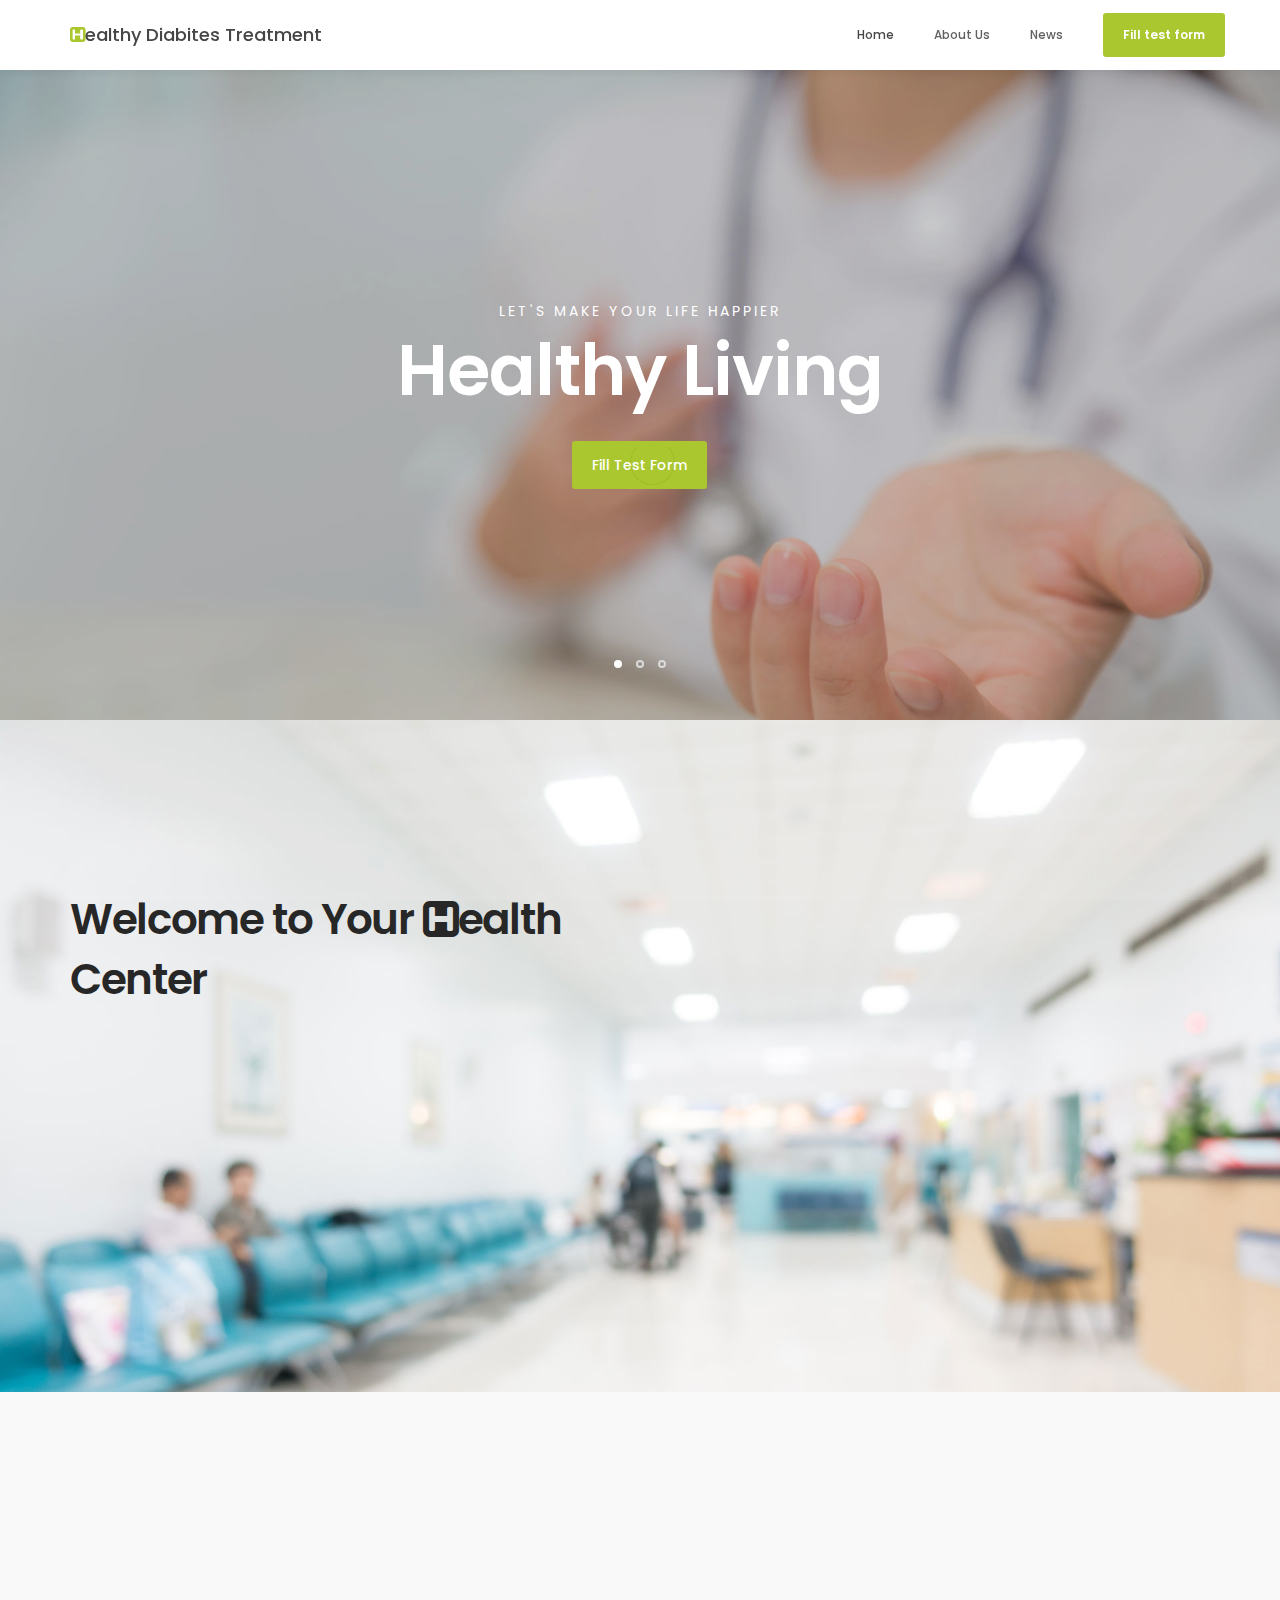
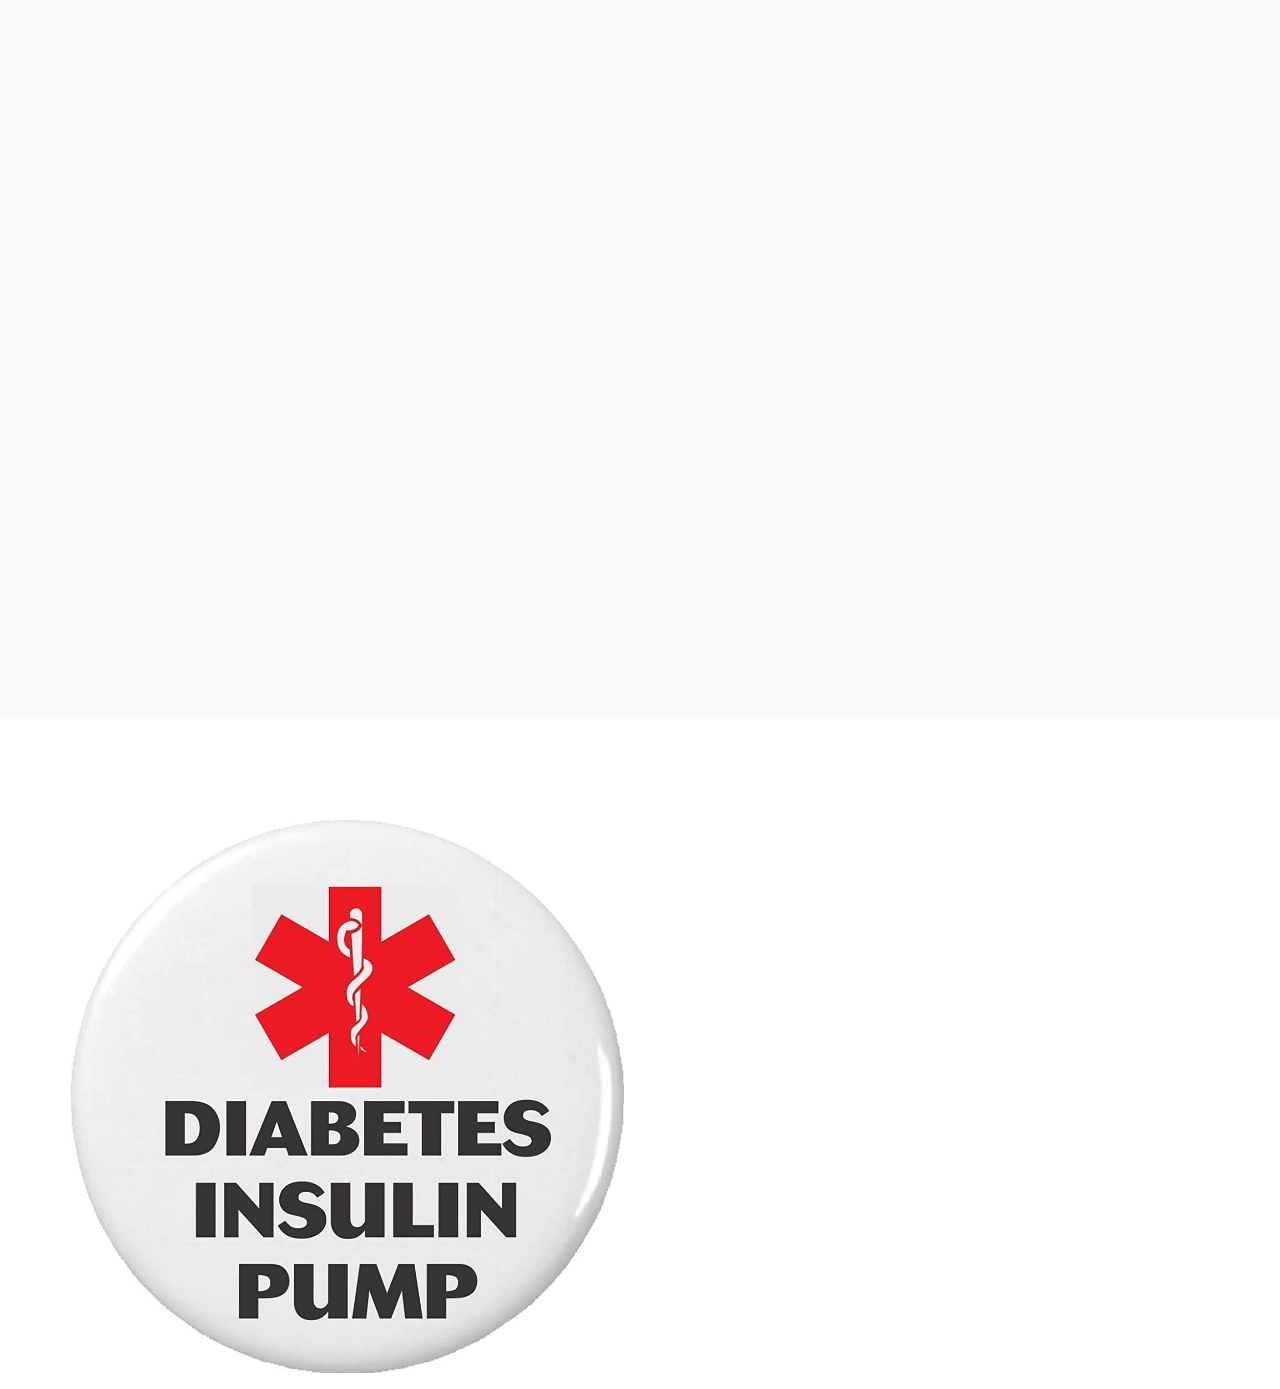
==== Templates/index.html @ 0654ff3a "System almost fully built. Model build complete, front end complete, model saved, backend almost com" ====
<!DOCTYPE html>
<html lang="en">
<head>

     <title>Health - Medical Diabetes Test</title>
<!--

Template 2098 Health

http://www.tooplate.com/view/2098-health

-->
     <meta charset="UTF-8">
     <meta http-equiv="X-UA-Compatible" content="IE=Edge">
     <meta name="description" content="">
     <meta name="keywords" content="">
     <meta name="author" content="Tooplate">
     <meta name="viewport" content="width=device-width, initial-scale=1, maximum-scale=1">

     <link rel="stylesheet" href="../static/css/bootstrap.min.css">
     <link rel="stylesheet" href="../static/css/font-awesome.min.css">
     <link rel="stylesheet" href="../static/css/animate.css">
     <link rel="stylesheet" href="../static/css/owl.carousel.css">
     <link rel="stylesheet" href="../static/css/owl.theme.default.min.css">

     <!-- MAIN CSS -->
     <link rel="stylesheet" href="../static/css/tooplate-style.css">

</head>
<body id="top" data-spy="scroll" data-target=".navbar-collapse" data-offset="50">

     <!-- PRE LOADER -->
     <section class="preloader">
          <div class="spinner">

               <span class="spinner-rotate"></span>
               
          </div>
     </section>


     

     <!-- MENU -->
     <section class="navbar navbar-default navbar-static-top" role="navigation">
          <div class="container">

               <div class="navbar-header">
                    <button class="navbar-toggle" data-toggle="collapse" data-target=".navbar-collapse">
                         <span class="icon icon-bar"></span>
                         <span class="icon icon-bar"></span>
                         <span class="icon icon-bar"></span>
                    </button>

                    <!-- lOGO TEXT HERE -->
                    <a href="../Templates/index.html" class="navbar-brand"><i class="fa fa-h-square"></i>ealthy Diabites Treatment</a>
               </div>

               <!-- MENU LINKS -->
               <div class="collapse navbar-collapse">
                    <ul class="nav navbar-nav navbar-right">
                         <li><a href="#top" class="smoothScroll">Home</a></li>
                         <li><a href="#about" class="smoothScroll">About Us</a></li>
                         <!-- <li><a href="#team" class="smoothScroll">Doctors</a></li> -->
                         <li><a href="#news" class="smoothScroll">News</a></li>
                         <!-- <li><a href="#google-map" class="smoothScroll">Contact</a></li> -->
                         <li class="appointment-btn"><a href="#appointment">Fill test form</a></li>
                    </ul>
               </div>

          </div>
     </section>


     <!-- HOME -->
     <section id="home" class="slider" data-stellar-background-ratio="0.5">
          <div class="container">
               <div class="row">

                         <div class="owl-carousel owl-theme">
                              <div class="item item-first">
                                   <div class="caption">
                                        <div class="col-md-offset-1 col-md-10">
                                             <h3>Let's make your life happier</h3>
                                             <h1>Healthy Living</h1>
                                             <a href="#appointment" class="section-btn btn btn-default smoothScroll">Fill Test Form</Form></a>
                                        </div>
                                   </div>
                              </div>

                              <div class="item item-second">
                                   <div class="caption">
                                        <div class="col-md-offset-1 col-md-10">
                                             <h3>All About Health Security</h3>
                                             <h1>Diabeties</h1>
                                             <a href="#about" class="section-btn btn btn-default btn-gray smoothScroll">More About Us</a>
                                        </div>
                                   </div>
                              </div>

                              <div class="item item-third">
                                   <div class="caption">
                                        <div class="col-md-offset-1 col-md-10">
                                             <h3>Diabeties Checkups And BMI</h3>
                                             <h1>Your Health Benefits</h1>
                                             <a href="#news" class="section-btn btn btn-default btn-blue smoothScroll">Read Stories</a>
                                        </div>
                                   </div>
                              </div>
                         </div>

               </div>
          </div>
     </section>


     <!-- ABOUT -->
     <section id="about">
          <div class="container">
               <div class="row">

                    <div class="col-md-6 col-sm-6">
                         <div class="about-info">
                              <h2 class="wow fadeInUp" data-wow-delay="0.6s">Welcome to Your <i class="fa fa-h-square"></i>ealth Center</h2>
                              <div class="wow fadeInUp" data-wow-delay="0.8s">
                                   <p>Prediabetes means that your blood glucose (blood sugar) levels are higher than average, putting you at an increased risk of developing type 2 diabetes. According to the CDC, more than one-third of Americans have prediabetes, but a staggering 90% don’t know it.</p>
                                   <p> It’s understandable, considering prediabetes doesn’t usually cause any noticeable symptoms
                                        The good news is that if you’ve been diagnosed with prediabetes, you can slow or even prevent the onset of type 2 diabetes by making certain lifestyle changes.</p>
                              </div>
                              
                
                    
               </div>
          </div>
     </section>


     <!-- NEWS -->
     <section id="news" data-stellar-background-ratio="2.5">
          <div class="container">
               <div class="row">

                    <div class="col-md-12 col-sm-12">
                         <!-- SECTION TITLE -->
                         <div class="section-title wow fadeInUp" data-wow-delay="0.1s">
                              <h2>Latest News</h2>
                         </div>
                    </div>

                    <div class="col-md-4 col-sm-6">
                         <!-- NEWS THUMB -->
                         <div class="news-thumb wow fadeInUp" data-wow-delay="0.4s">
                              <!-- <a href="news-detail.html"> -->
                                   <img src="../static/images/news-image1.jpg" class="img-responsive" alt="">
                              </a>
                              <div class="news-info">
                                   <span>March 08, 2018</span>
                                   <h3><a href="#">About Diabetic Studies</a></h3>
                                   <p>The American Diabetes Association suggests testing for diabetes every 3 years beginning at age 45. However, your doctor may recommend getting tested earlier or more often if you are at a higher risk of developing diabetes.
                                        Factors that increase your chances of having high blood sugar include:
                                        Being overweight or obese
                                        Having a family history of diabetes</p>
                                   <!-- <div class="author">
                                        <img src="images/author-image.jpg" class="img-responsive" alt="">
                                        <div class="author-info">
                                             <h5>Jeremie Carlson</h5>
                                             <p>CEO / Founder</p>
                                        </div>
                                   </div> -->
                              </div>
                         </div>
                    </div>

                    <div class="col-md-4 col-sm-6">
                         <!-- NEWS THUMB -->
                         <div class="news-thumb wow fadeInUp" data-wow-delay="0.6s">
                              <!-- <a href="news-detail.html"> -->
                                   <img src="../static/images/news-image2.jpg" class="img-responsive" alt="">
                              </a>
                              <div class="news-info">
                                   <span>February 20, 2018</span>
                                   <h3><a href="#">Introducing New Healthy Habits</a></h3>
                                   <p>Because people with prediabetes do not typically experience symptoms, it’s especially important to be aware of these risk factors and bring up any concerns you have with your doctor.
                                        Type 2 diabetes, on the other hand, does present a variety of symptoms in the early stages of the disease. These include:
                                        Urinating frequently
                                        Feeling very thirsty </p>
                                  
                                   </div>
                              </div>
                         </div>
                    </div>

                    <div class="col-md-4 col-sm-6">
                         
                              </div>
                         </div>
                    </div>

               </div>
          </div>
     </section>


     <!-- MAKE AN APPOINTMENT -->
     <section id="appointment" data-stellar-background-ratio="3">
          <div class="container">
               <div class="row">

                    <div class="col-md-6 col-sm-6">
                         <img src="../static/images/appointment-image.jpg" class="img-responsive" alt="">
                    </div>

                    <div class="col-md-6 col-sm-6">
                         <!-- CONTACT FORM HERE -->
                         <form id="appointment-form" role="form" method="POST" action="#">

                              <!-- SECTION TITLE -->
                              <div class="section-title wow fadeInUp" data-wow-delay="0.4s">
                                   <h2>Want to get tested? Fill Test Form</h2>
                              </div>
                              <div class="wow fadeInUp" data-wow-delay="0.8s">
                                   <div class="col-md-6 col-sm-6">
                                        <label for="NoPreg">Number Of Times Pregnant: </label>
                                        <input type="number" class="form-control" id="NoPreg" name="NoPreg" placeholder="Number Of Times Pregnant">
                                   </div>

                                   <div class="col-md-6 col-sm-6">
                                        <label for="GluCon">Glucose Concentration:</label>
                                        <input type="number" class="form-control" id="GluCon" name="GluCon" placeholder="Glucose Concentration">
                                   </div>
                                   <div class="col-md-6 col-sm-6">
                                        <label for="BP">Blood Pressure:</label>
                                        <input type="number" class="form-control" id="BP" name="BP" placeholder="Blood Pressure">
                                   </div>
                                   <div class="col-md-6 col-sm-6">
                                        <label for="SFT">Skin fold thickness:</label>
                                        <input type="number" class="form-control" id="SFT" name="SFT" placeholder="Skin fold thickness">
                                   </div>
                                   <div class="col-md-6 col-sm-6">
                                        <label for="SIL">Serum Insulin Level: </label>
                                        <input type="number" class="form-control" id="SIL" name="SIL" placeholder="Serum Insulin Level">
                                   </div> 
                                   <div class="col-md-6 col-sm-6">
                                        <label for="BMI"> BMI: </label>
                                        <input type="number" class="form-control" id="BMI" name="BMI" placeholder="BMI">
                                   </div>
                                   <div class="col-md-6 col-sm-6">
                                        <label for="DP">Daibetes pedigree: </label>
                                        <input type="number" class="form-control" id="DP" name="DP" placeholder="Daibetes pedigree">
                                   </div>
                                   <div class="col-md-6 col-sm-6">
                                        <label for="Age">Age: </label>
                                        <input type="number" class="form-control" id="Age" name="Age" placeholder="Age">
                                   </div>

                         
                                   <div class="col-md-12 col-sm-12">
                                        
                                        <button type="submit" class="form-control" id="cf-submit" name="submit">Submit Button</button>
                                   </div>
                              </div>
                        </form>
                    </div>

               </div>
          </div>
     </section>


    

     <!-- SCRIPTS -->
     <script src="../static/scripts/jquery.js"></script>
     <script src="../static/scripts/bootstrap.min.js"></script>
     <script src="../static/scripts/jquery.sticky.js"></script>
     <script src="../static/scripts/jquery.stellar.min.js"></script>
     <script src="../static/scripts/wow.min.js"></script>
     <script src="../static/scripts/smoothscroll.js"></script>
     <script src="../static/scripts/owl.carousel.min.js"></script>
     <script src="../static/scripts/custom.js"></script>

</body>
</html>
---- static/css/tooplate-style.css ----
/*

Template 2098 Health

http://www.tooplate.com/view/2098-health

*/

  @import url('https://fonts.googleapis.com/css?family=Poppins:400,500,600');

  body {
    background: #ffffff;
    font-family: 'Poppins', sans-serif;
    overflow-x: hidden;
  }


  /*---------------------------------------
     TYPOGRAPHY              
  -----------------------------------------*/

  h1,h2,h3,h4,h5,h6 {
    font-weight: 600;
    line-height: inherit;
  }

  h1,h2,h3,h4 {
    letter-spacing: -1px;
  }

  h5 {
    font-weight: 500;
  }

  h1 {
    color: #252525;
    font-size: 5em;
  }

  h2 {
    color: #272727;
    font-size: 3em;
    padding-bottom: 10px;
  }

  h3 {
    font-size: 1.8em;
    line-height: 1.2em;
    margin-bottom: 0;
  }

  h4 {
    color: #454545;
    font-size: 1.8em;
    padding-bottom: 2px;
  }

  h6 {
    letter-spacing: 0;
    font-weight: normal;
  }

  p {
    color: #757575;
    font-size: 14px;
    font-weight: normal;
    line-height: 24px;
  }


  /*---------------------------------------
     GENERAL               
  -----------------------------------------*/

  html{
    -webkit-font-smoothing: antialiased;
  }

  a {
    color: #252525;
    -webkit-transition: 0.5s;
    transition: 0.5s;
    text-decoration: none !important;
  }

  a:hover, a:active, a:focus {
    color: #a5c422;
    outline: none;
  }

  ::-webkit-scrollbar{
    width: 8px;
    height: 8px;
  }

  ::-webkit-scrollbar-thumb {
    cursor: pointer;
    background: #000000;
  }

  .section-title {
    padding-bottom: 20px;
  }

  .section-title h2 {
    margin-top: 0;
  }

  .section-btn {
    background: #a5c422;
    border: 0;
    border-radius: 3px;
    color: #ffffff;
    font-size: inherit;
    font-weight: 500;
    padding: 14px 20px;
    transition: transform 0.1s ease-in;
    transform: translateX(0);
  }

  .section-btn:hover {
    transform: translateY(-5px);
  }

  .text-align-right {
    text-align: right;
  }

  .text-align-center {
    text-align: center;
  }

  .border-top {
    border-top: 1px solid #f2f2f2;
    margin-top: 4em;
    padding-top: 2.5em;
  }

  .btn-gray {
    background: #393939;
  }

  .btn-blue {
    background: #4267b2;
  }

  .news-thumb {
    background: #ffffff;
    border-radius: 10px;
  }
  .news-thumb img {
    border-radius: 10px 10px 0 0;
  }

  .news-info {
    padding: 30px;
    text-align: left;
  }
  .news-info span {
    display: block;
    letter-spacing: 0.5px;
  }
  .news-info h3 {
    margin-top: 10px;
    margin-bottom: 10px;
  }

  .author {
    border-top: 1px solid #f0f0f0;
    padding-top: 1.5em;
    margin-top: 2em;
  }
  .author img,
  .author .author-info {
    display: inline-block;
    vertical-align: top;
  }
  .author-info h5 {
    margin-bottom: 0;
  }
  .author img {
    border-radius: 100%;
    width: 50px;
    height: 50px;
    margin-right: 10px;
  }


  #about, #team, #news,
  #news-detail {
    position: relative;
    padding-top: 100px;
    padding-bottom: 100px;
  }

  #news, #service {
    text-align: center;
  }

  #google-map {
    line-height: 0;
    margin: 0;
    padding: 0;
  }


  /*---------------------------------------
       PRE LOADER              
  -----------------------------------------*/

  .preloader {
    position: fixed;
    top: 0;
    left: 0;
    width: 100%;
    height: 100%;
    z-index: 99999;
    display: flex;
    flex-flow: row nowrap;
    justify-content: center;
    align-items: center;
    background: none repeat scroll 0 0 #ffffff;
  }

  .spinner {
    border: 1px solid transparent;
    border-radius: 3px;
    position: relative;
  }

  .spinner:before {
    content: '';
    box-sizing: border-box;
    position: absolute;
    top: 50%;
    left: 50%;
    width: 45px;
    height: 45px;
    margin-top: -10px;
    margin-left: -10px;
    border-radius: 50%;
    border: 1px solid #575757;
    border-top-color: #ffffff;
    animation: spinner .9s linear infinite;
  }

  @-webkit-@keyframes spinner {
    to {transform: rotate(360deg);}
  }

  @keyframes spinner {
    to {transform: rotate(360deg);}
  }



  /*---------------------------------------
      MENU              
  -----------------------------------------*/

  header {
    background: #ffffff;
    border-bottom: 1px solid #f2f2f2;
    display: flex;
    height: 45px;
  }

  header .col-md-8 {
    padding-right: 0;
  }

  header p,
  header span {
    font-size: 12px;
    line-height: 24px;
    padding-top: 12px;
  }

  header a,
  header span {
    color: #747474;
  }

  header span {
    font-weight: 500;
    display: inline-block;
    padding: 11px 15px;
  }

  header span.date-icon {
    border-left: 1px solid #f2f2f2;
    border-right: 1px solid #f2f2f2;
    padding-right: 19px;
    padding-left: 19px;
  }

  header span i {
    color: #a5c422;
    margin-right: 5px;
  }



  /*---------------------------------------
      MENU              
  -----------------------------------------*/

  .navbar-default {
    background: #ffffff;
    box-shadow: 0 2px 8px rgba(0,0,0,.075);
    border: none;
    margin-bottom: 0;
    padding: 10px;
  }

  .navbar-default .navbar-brand {
    color: #393939;
    font-weight: 500;
  }

  .navbar-default .navbar-brand .fa {
    color: #a5c422;
  }

  .navbar-default .navbar-nav li.appointment-btn {
    margin: 3px 0 0 20px;
  }

  .navbar-default .navbar-nav li.appointment-btn a {
    background: #a5c422;
    border-radius: 3px;
    color: #ffffff;
    font-weight: 600;
    padding-top: 12px;
    padding-bottom: 12px;
  }

  .navbar-default .navbar-nav li.appointment-btn a:hover {
    background: #4267b2;
    color: #ffffff !important;
  }

  .navbar-default .navbar-nav li a {
    color: #555555;
    font-size: 12px;
    font-weight: 500;
    padding-right: 20px;
    padding-left: 20px;
    -webkit-transition: all ease-in-out 0.4s;
    transition: all ease-in-out 0.4s;
  }

  .navbar-default .navbar-nav > li a:hover {
    color: #393939 !important;
  }

  .navbar-default .navbar-nav > li > a:hover,
  .navbar-default .navbar-nav > li > a:focus {
    color: #555555;
    background-color: transparent;
  }

  .navbar-default .navbar-nav > .active > a,
  .navbar-default .navbar-nav > .active > a:hover,
  .navbar-default .navbar-nav > .active > a:focus {
    color: #393939;
    background-color: transparent;
  }

  .navbar-default .navbar-toggle {
    border: none;
    padding-top: 10px;
  }

  .navbar-default .navbar-toggle .icon-bar {
    background: #393939;
    border-color: transparent;
  }

  .navbar-default .navbar-toggle:hover,
  .navbar-default .navbar-toggle:focus { 
    background-color: transparent;
  }



  /*---------------------------------------
      HOME              
  -----------------------------------------*/

  #home h1 {
    color: #ffffff;
    padding-bottom: 10px;
    margin-top: 0;
  }

  #home h3 {
    color: #ffffff;
    font-size: 14px;
    font-weight: normal;
    line-height: inherit;
    letter-spacing: 3px;
    text-transform: uppercase;
    margin: 0;
  }

  .slider .container {
    width: 100%;
  }

  .slider .owl-dots {
      position: absolute;
      top: 575px;
      width: 100%;
      justify-content: center;
  }

  .owl-theme .owl-dots .owl-dot span {
    width: 8px;
    height: 8px;
    margin: 5px 7px;
    border: 2px solid #d9d9d9;
    background: transparent;
    display: block;
    -webkit-backface-visibility: visible;
    transition: opacity 200ms ease;
    border-radius: 30px;
  }

  .owl-theme .owl-dots .owl-dot.active span, .owl-theme .owl-dots .owl-dot:hover span {
    background-color: #ffffff;
    border-color: transparent;
  }

  .slider .caption {
    display: flex;
    justify-content: center;
    flex-direction: column;
    text-align: center;
    background-color: rgba(20,20,20,0.2);
    height: 100%;
    color: #fff;
    cursor: e-resize;
  }

  .slider .item {
    background-position: inherit;
    background-repeat: no-repeat;
    background-attachment: local;
    background-size: cover;
    height: 650px;
  }

  .slider .item-first {
    background-image: url(../images/slider1.jpg);
  }

  .slider .item-second {
    background-image: url(../images/slider2.jpg);
  }

  .slider .item-third {
    background-image: url(../images/slider3.jpg);
  }


  /*---------------------------------------
      ABOUT              
  -----------------------------------------*/

  #about {
    background: url('../images/about-bg.jpg') no-repeat top center;
    background-size: cover;
    padding-top: 150px;
    padding-bottom: 150px;
  }

  .profile img,
  .profile figcaption {
    display: inline-block;
    vertical-align: top;
    margin-top: 1em;
  }
  .profile img {
    border-radius: 100%;
    width: 65px;
    height: 65px;
    margin-right: 1em;
  }
  .profile figcaption h3 {
    margin-top: 0;
  }

  #about h6 {
    color: #858585;
    margin: 0;
  }



  /*---------------------------------------
      TEAM MEMBERS              
  -----------------------------------------*/

  .team-thumb {
    background-color: #f9f9f9;
    border-radius: 0 0 10px 10px;
    position: relative;
    overflow: hidden;
    cursor: pointer;
  }

  .team-info {
    padding: 20px 30px 0 30px;
  }

  .team-contact-info {
    border-top: 1px solid #e9e9e9;
    padding-top: 1.2em;
    margin-top: 1.5em;
  }

  .team-contact-info .fa {
    margin-right: 5px;
    display: inline-block;
  }

  .team-contact-info p {
    margin-bottom: 2px;
  }

  .team-contact-info a {
    color: #757575;
  }

  .team-thumb .social-icon li {
    font-weight: 500;
  }

  .team-thumb .social-icon li a {
    background: #ffffff;
    border-radius: 100%;
    font-size: 20px;
    width: 50px;
    height: 50px;
    line-height: 50px;
    margin: 0 2px 0 2px;
  }

  .team-thumb .social-icon {
    opacity: 0;
    transform: translateY(100%);
    transition: 0.5s 0.2s;
    text-align: center;
    position: relative;
    top: 0;
  }

  .team-thumb:hover .social-icon {
    opacity: 1;
    transition-delay: 0.3s;
    transform: translateY(0px);
    top: -22em;
  }



  /*---------------------------------------
     SERVICE              
  -----------------------------------------*/

  #service {
    background: #a5c422;
  }

  #service h2,
  #service h4 {
    color: #ffffff;
  }

  #service p {
    color: #d9d9d9;
  }

  #service .service-thumb {
    padding: 0 22px;
  }

  #service .fa {
    font-size: 50px;
    margin-bottom: 10px;
    background: #ffffff;
    color: #a5c422;
    width: 120px;
    height: 120px;
    line-height: 120px;
    border-radius: 100%;
  }


  /*---------------------------------------
      NEWS             
  -----------------------------------------*/

  #news, #news-detail {
    background: #f9f9f9;
  }

  #news-detail blockquote {
    margin: 30px 0;
  }

  .news-detail-thumb .news-image img {
    border-radius: 10px;
  }

  .news-detail-thumb h3 {
    margin-bottom: 8px;
  }

  .news-image {
    margin-bottom: 30px;
    position: relative;
  }

  .news-image img {
    width: 100%;
  }

  .news-detail-thumb ul {
    margin: 32px 12px 22px 0px;
  }

  .news-detail-thumb ul li {
    list-style: circle;
    font-weight: normal;
    padding: 6px 12px 6px 0px;
  }

  .news-sidebar {
    margin-top: 16px;
  }

  .news-social-share {
    text-align: center;
    padding-top: 22px;
  }

  .news-social-share .btn {
    border-radius: 100px;
    border: none;
    font-size: 10px;
    font-weight: 600;
    margin: 2px 6px;
    padding: 8px 14px;
  }

  .news-social-share .btn-primary {
    background: #3b5998;
  }

  .news-social-share .btn-success {
    background: #1da1f2;
  }

  .news-social-share .btn-danger {
    background: #dd4b39;
  }

  .news-social-share a .fa {
    padding-right: 4px;
  }

  .recent-post {
    padding-top: 2px;
    padding-bottom: 18px;
  }

  .recent-post .media img {
    border-radius: 100%;
    width: 80px;
    height: 80px;
    margin-right: 5px;
  }

  .recent-post .media-heading {
    font-size: 16px;
    font-weight: 500;
    line-height: inherit;
    margin-top: 5px;
  }

  .news-categories {
    margin-top: 8px;
  }

  .news-categories li a {
    color: #2b2b2b;
  }

  .news-ads {
    background: #ffffff;
    border-right: 4px solid #2b2b2b;
    padding: 42px;
    text-align: center;
    margin: 26px 0 26px 0;
  }

  .news-ads.sidebar-ads {
    border-left: 4px solid #2b2b2b;
    border-right: 0px;
  }

  .news-ads h4 {
    font-size: 18px;
  }

  .news-tags h4 {
    padding-bottom: 6px;
  }

  .news-categories li,
  .news-tags li {
    list-style: none;
    display: inline-block;
    margin: 4px;
  }

  .news-tags li a {
    background: #393939;
    border-radius: 50px;
    color: #ffffff;
    display: inline-block;
    font-size: 12px;
    font-weight: 500;
    text-decoration: none;
    float: left;
    min-width: 30px;
    padding: 6px 12px;
    -webkit-transition: all ease-in-out 0.4s;
    transition: all ease-in-out 0.4s;
  }

  .news-tags li a:hover {
    background: #4267b2;
  }



  /*---------------------------------------
      APPOINTMENT             
  -----------------------------------------*/

  #appointment {
    padding-top: 100px;
  }

  #appointment label {
    color: #393939;
    font-weight: 500;
  }

  #appointment .form-control {
    background: #f9f9f9;
    border: none;
    border-radius: 3px;
    box-shadow: none;
    font-size: 14px;
    font-weight: normal;
    margin-bottom: 15px;
    transition: all ease-in-out 0.4s;
  }

  #appointment input,
  #appointment select {
    height: 45px;
  }

  #appointment button#cf-submit {
    background: #a5c422;
    color: #ffffff;
    font-weight: 600;
    height: 55px;
  }

  #appointment button#cf-submit:hover {
    background: #393939;
    color: #ffffff;
  }


  /*---------------------------------------
     FOOTER              
  -----------------------------------------*/

  footer {
    padding-top: 80px;
    padding-bottom: 40px;
  }

  footer h4 {
    padding-bottom: 5px;
  }

  footer a {
    color: #757575;
  }

  footer a:hover {
    color: #4267b2;
  }

  .contact-info {
    padding-top: 10px;
  }

  .contact-info .fa {
    background: #393939;
    border-radius: 100%;
    color: #ffffff;
    font-size: 15px;
    width: 35px;
    height: 35px;
    line-height: 35px;
    text-align: center;
    margin-right: 5px;
    margin-bottom: 2px;
  }

  .latest-stories {
    margin-bottom: 20px;
  }

  .stories-image,
  .stories-info {
    display: inline-block;
    vertical-align: top;
  }

  .stories-image img {
    border-radius: 100%;
    width: 65px;
    height: 65px;
  }

  .stories-info {
    margin-left: 15px;
  }

  .stories-info h5 {
    margin-bottom: 2px;
  }

  .stories-info span {
    color: #858585;
    font-size: 12px;
  }

  .opening-hours p {
    line-height: 18px;
  }

  .opening-hours span {
    font-weight: 500;
    display: inline-block;
    padding-left: 10px;
  }

  .copyright-text p,
  .footer-link a {
    color: #858585;
    font-size: 12px;
    font-weight: 500;
  }

  .footer-link a {
    font-size: 12px;
    display: inline-block;
    padding: 0 10px;
    margin-top: 4px;
  }

  .angle-up-btn {
    position: relative;
    bottom: 4em;
    display: block;
  }

  .angle-up-btn a {
    background: #ffffff;
    border: 1px solid #f2f2f2;
    border-radius: 3px;
    font-size: 20px;
    color: #393939;
    display: inline-block;
    text-align: center;
    width: 40px;
    height: 40px;
    line-height: 38px;
    transition: transform 0.1s ease-in;
    transform: translateX(0);
  }

  .angle-up-btn a:hover {
    background: #4267b2;
    color: #ffffff;
    transform: translateY(-5px);
  }


  /*---------------------------------------
     SOCIAL ICON              
  -----------------------------------------*/

  .social-icon {
    position: relative;
    padding: 0;
    margin: 0;
  }

  .social-icon li {
    display: inline-block;
    list-style: none;
  }

  .social-icon li a {
    border-radius: 100px;
    color: #464646;
    font-size: 15px;
    width: 35px;
    height: 35px;
    line-height: 35px;
    text-decoration: none;
    text-align: center;
    transition: all 0.4s ease-in-out;
    position: relative;
  }

  .social-icon li a:hover {
    background: #4267b2;
    color: #ffffff;
  }


  /*---------------------------------------
     RESPONSIVE STYLES              
  -----------------------------------------*/

  @media only screen and (max-width: 1200px) {
    h1 {
      font-size: 4em;
    }
    h2 {
      font-size: 2.5em;
    }
    h3 {
      font-size: 1.5em;
    }

    header {
      height: inherit;
    }
    header span.date-icon {
      border: 0;
      padding-right: 0;
      padding-left: 0;
    }
    header span.email-icon {
      padding-top: 0;
    }

    .navbar-default .navbar-nav li a {
      padding-right: 15px;
      padding-left: 15px;
    }
  }

  @media only screen and (max-width: 992px) {
    .slider .item {
      background-position: center;
    }

    header {
      padding-bottom: 10px;
    }
    header .text-align-right {
      text-align: left;
    }
    header span {
      padding-top: 0;
      padding-left: 0;
      padding-bottom: 0;
    }
  }

  @media only screen and (max-width: 767px) {
    .navbar-default .navbar-collapse, .navbar-default .navbar-form {
      border-color: transparent;
    }
    .navbar-default .navbar-nav li.appointment-btn {
      margin-left: 15px;
    }
    .navbar-default .navbar-nav li a {
      display: inline-block;
      padding-top: 8px;
      padding-bottom: 8px;
    }

    .news-sidebar {
      margin-top: 2em;
    }

    #appointment-form {
      padding-top: 4em;
      padding-bottom: 4em;
    }

    footer {
      padding-top: 60px;
      padding-bottom: 0;
    }
    .footer-thumb {
      padding-bottom: 10px;
    }

    .border-top {
      text-align: center;
    }

    .copyright-text {
      margin-top: 10px;
    }

    .angle-up-btn {
      bottom: 10em;
    }
  }

  @media only screen and (max-width: 639px) {
    h1 {
      font-size: 3em;
      line-height: 1.2em;
    }
    h2 {
      font-size: 2.1em;
    }
    h4 {
      font-size: 1.4em;
    }

    #home h3 {
      font-size: 11px;
      letter-spacing: 1px;
    }

  }
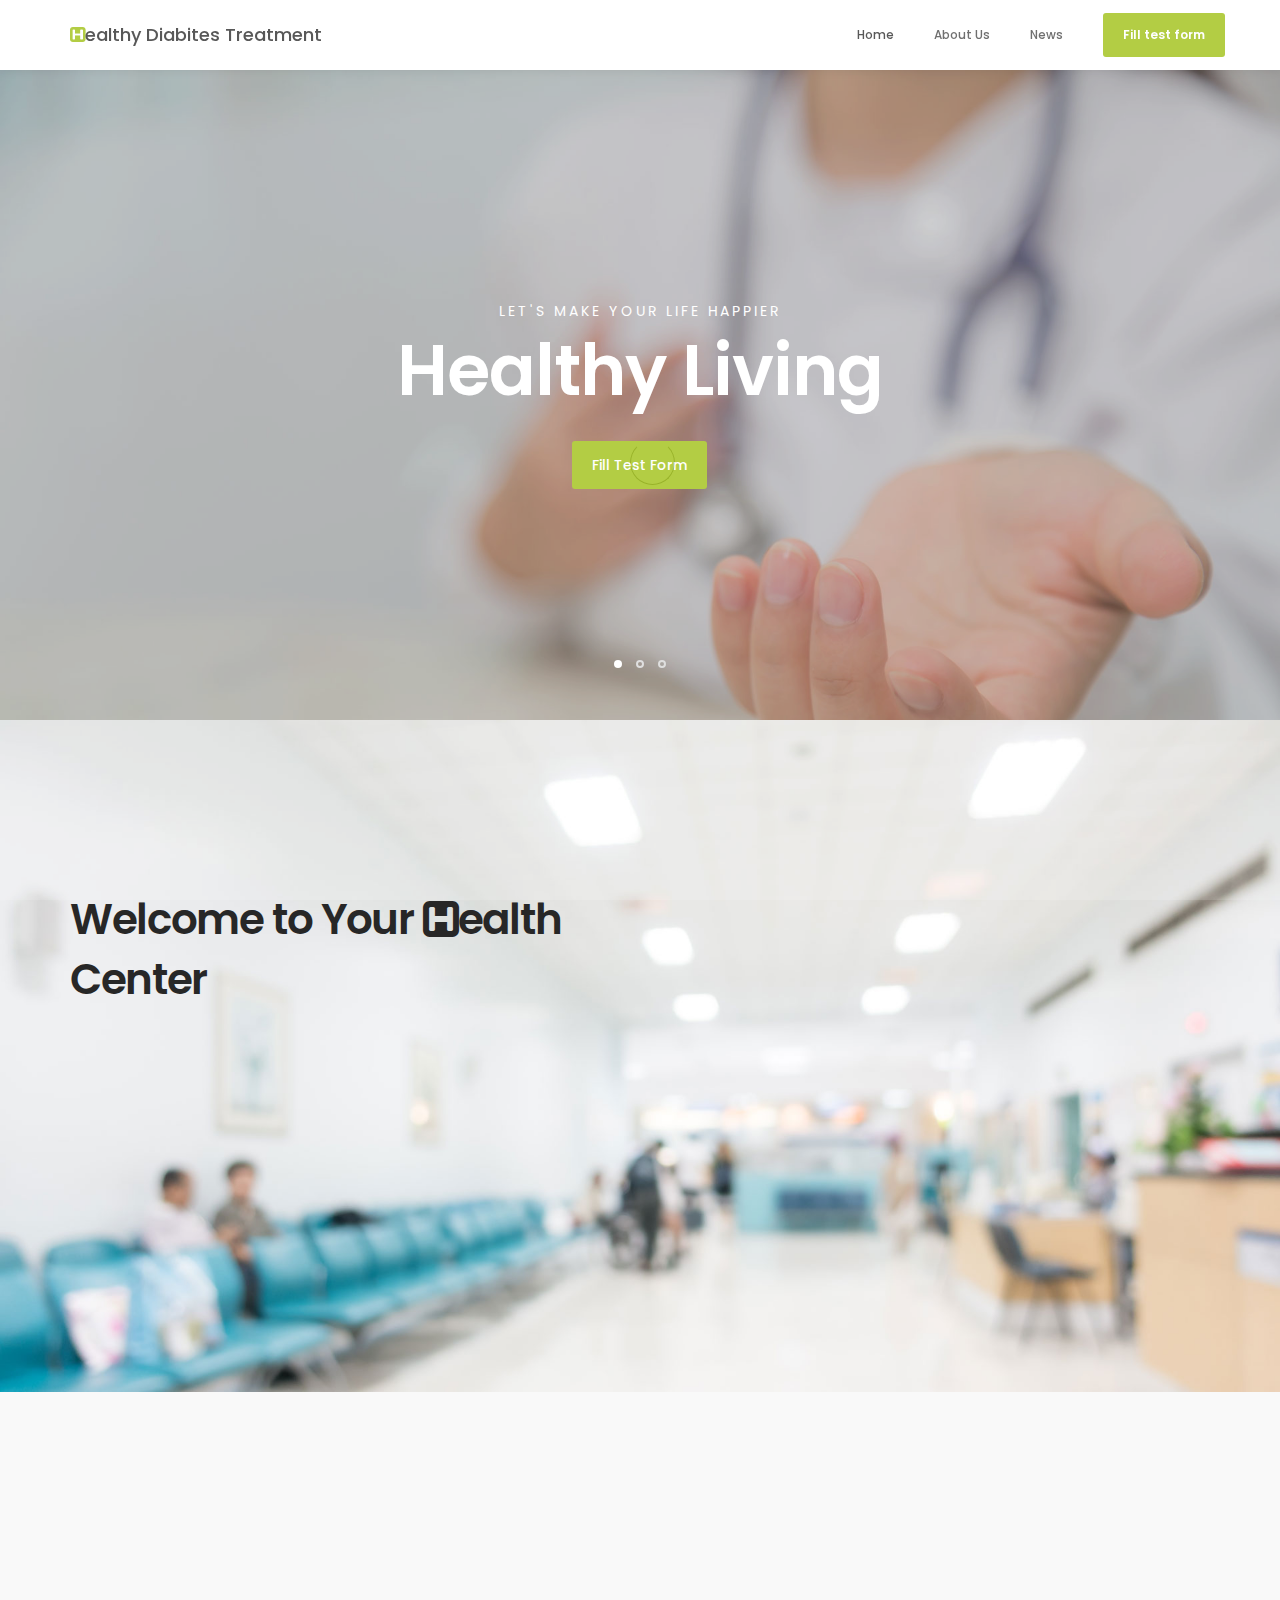
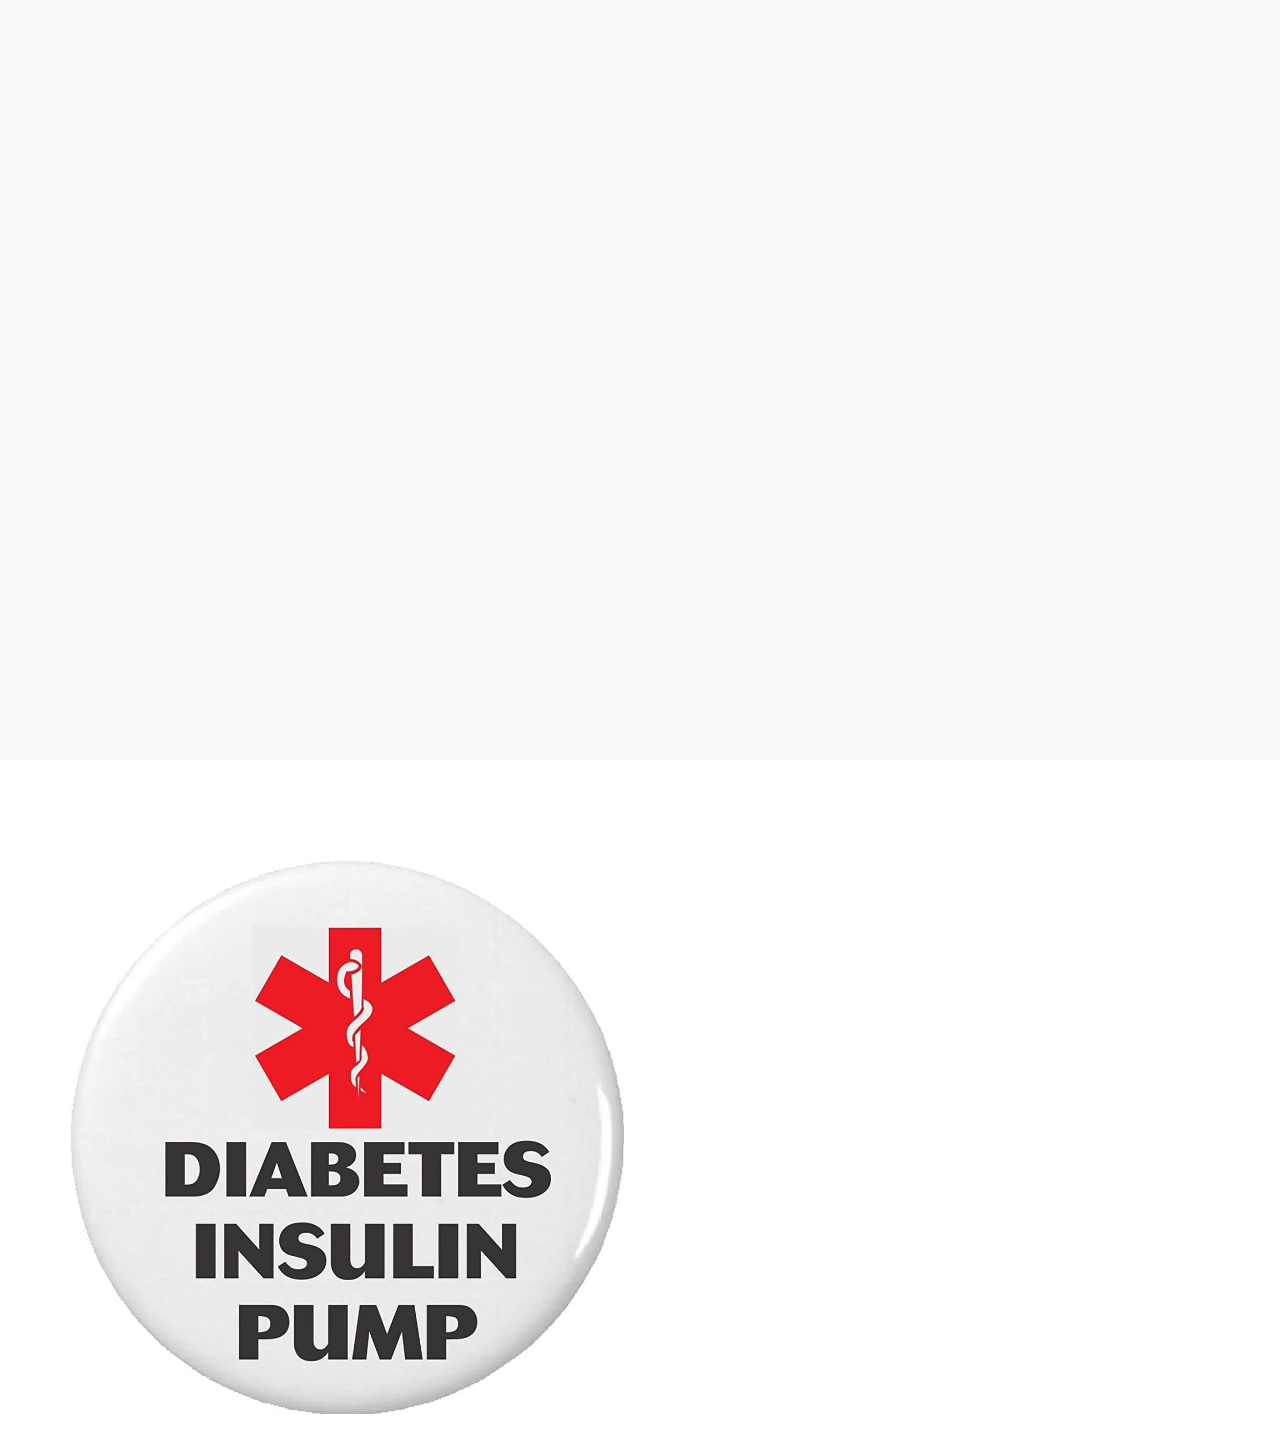
==== commit 456cf131: "Updated news feed and made form inputs required." ====
--- a/Templates/index.html
+++ b/Templates/index.html
@@ -154,12 +154,12 @@
                                    <img src="../static/images/news-image1.jpg" class="img-responsive" alt="">
                               </a>
                               <div class="news-info">
-                                   <span>March 08, 2018</span>
-                                   <h3><a href="#">About Diabetic Studies</a></h3>
-                                   <p>The American Diabetes Association suggests testing for diabetes every 3 years beginning at age 45. However, your doctor may recommend getting tested earlier or more often if you are at a higher risk of developing diabetes.
-                                        Factors that increase your chances of having high blood sugar include:
-                                        Being overweight or obese
-                                        Having a family history of diabetes</p>
+                                   <span>December 12, 2022</span>
+                                   <h3><a href="https://www.nia.nih.gov/health/diabetes-older-people">Diabetes in Older People</a></h3>
+                                   <p>
+                                        Diabetes is a serious disease, and it affects many older adults. People get diabetes when their blood glucose, also called blood sugar, is too high. The good news is that you can take steps to delay or prevent type 2 diabetes, which is the most common form of the disease to develop in older adults. 
+                                        If you already have diabetes, there are steps you can take to manage the condition and prevent diabetes-related health problems.
+                                   </p>
                                    <!-- <div class="author">
                                         <img src="images/author-image.jpg" class="img-responsive" alt="">
                                         <div class="author-info">
@@ -178,25 +178,25 @@
                                    <img src="../static/images/news-image2.jpg" class="img-responsive" alt="">
                               </a>
                               <div class="news-info">
-                                   <span>February 20, 2018</span>
-                                   <h3><a href="#">Introducing New Healthy Habits</a></h3>
-                                   <p>Because people with prediabetes do not typically experience symptoms, it’s especially important to be aware of these risk factors and bring up any concerns you have with your doctor.
-                                        Type 2 diabetes, on the other hand, does present a variety of symptoms in the early stages of the disease. These include:
-                                        Urinating frequently
-                                        Feeling very thirsty </p>
+                                   <span>September 16, 2022</span>
+                                   <h3><a href="https://www.who.int/news-room/fact-sheets/detail/diabetes">All About Diabetes</a></h3>
+                                   <p>
+                                        Diabetes is a chronic disease that occurs either when the pancreas does not produce enough insulin or when the body cannot effectively use the insulin it produces. 
+                                        Insulin is a hormone that regulates blood glucose. Hyperglycaemia, also called raised blood glucose or raised blood sugar, is a common effect of uncontrolled diabetes and over time leads to serious damage to many of the body's systems, especially the nerves and blood vessels.
+                                   </p>
                                   
                                    </div>
                               </div>
                          </div>
                     </div>
 
-                    <div class="col-md-4 col-sm-6">
+                    <!-- <div class="col-md-4 col-sm-6">
                          
                               </div>
                          </div>
-                    </div>
-
-               </div>
+                    </div> -->
+               </div>
+               
           </div>
      </section>
 
@@ -221,32 +221,32 @@
                               <div class="wow fadeInUp" data-wow-delay="0.8s">
                                    <div class="col-md-6 col-sm-6">
                                         <label for="NoPreg">Number Of Times Pregnant: </label>
-                                        <input type="number" class="form-control" id="NoPreg" name="NoPreg" placeholder="Number Of Times Pregnant">
+                                        <input required type="number" class="form-control" id="NoPreg" name="NoPreg" placeholder="Number Of Times Pregnant">
                                    </div>
 
                                    <div class="col-md-6 col-sm-6">
                                         <label for="GluCon">Glucose Concentration:</label>
-                                        <input type="number" class="form-control" id="GluCon" name="GluCon" placeholder="Glucose Concentration">
+                                        <input required type="number" class="form-control" id="GluCon" name="GluCon" placeholder="Glucose Concentration">
                                    </div>
                                    <div class="col-md-6 col-sm-6">
                                         <label for="BP">Blood Pressure:</label>
-                                        <input type="number" class="form-control" id="BP" name="BP" placeholder="Blood Pressure">
+                                        <input required type="number" class="form-control" id="BP" name="BP" placeholder="Blood Pressure">
                                    </div>
                                    <div class="col-md-6 col-sm-6">
                                         <label for="SFT">Skin fold thickness:</label>
-                                        <input type="number" class="form-control" id="SFT" name="SFT" placeholder="Skin fold thickness">
+                                        <input required type="number" class="form-control" id="SFT" name="SFT" placeholder="Skin fold thickness">
                                    </div>
                                    <div class="col-md-6 col-sm-6">
                                         <label for="SIL">Serum Insulin Level: </label>
-                                        <input type="number" class="form-control" id="SIL" name="SIL" placeholder="Serum Insulin Level">
+                                        <input required type="number" class="form-control" id="SIL" name="SIL" placeholder="Serum Insulin Level">
                                    </div> 
                                    <div class="col-md-6 col-sm-6">
                                         <label for="BMI"> BMI: </label>
-                                        <input type="number" class="form-control" id="BMI" name="BMI" placeholder="BMI">
+                                        <input required type="number" class="form-control" id="BMI" name="BMI" placeholder="BMI">
                                    </div>
                                    <div class="col-md-6 col-sm-6">
                                         <label for="DP">Daibetes pedigree: </label>
-                                        <input type="number" class="form-control" id="DP" name="DP" placeholder="Daibetes pedigree">
+                                        <input required type="number" class="form-control" id="DP" name="DP" placeholder="Daibetes pedigree">
                                    </div>
                                    <div class="col-md-6 col-sm-6">
                                         <label for="Age">Age: </label>
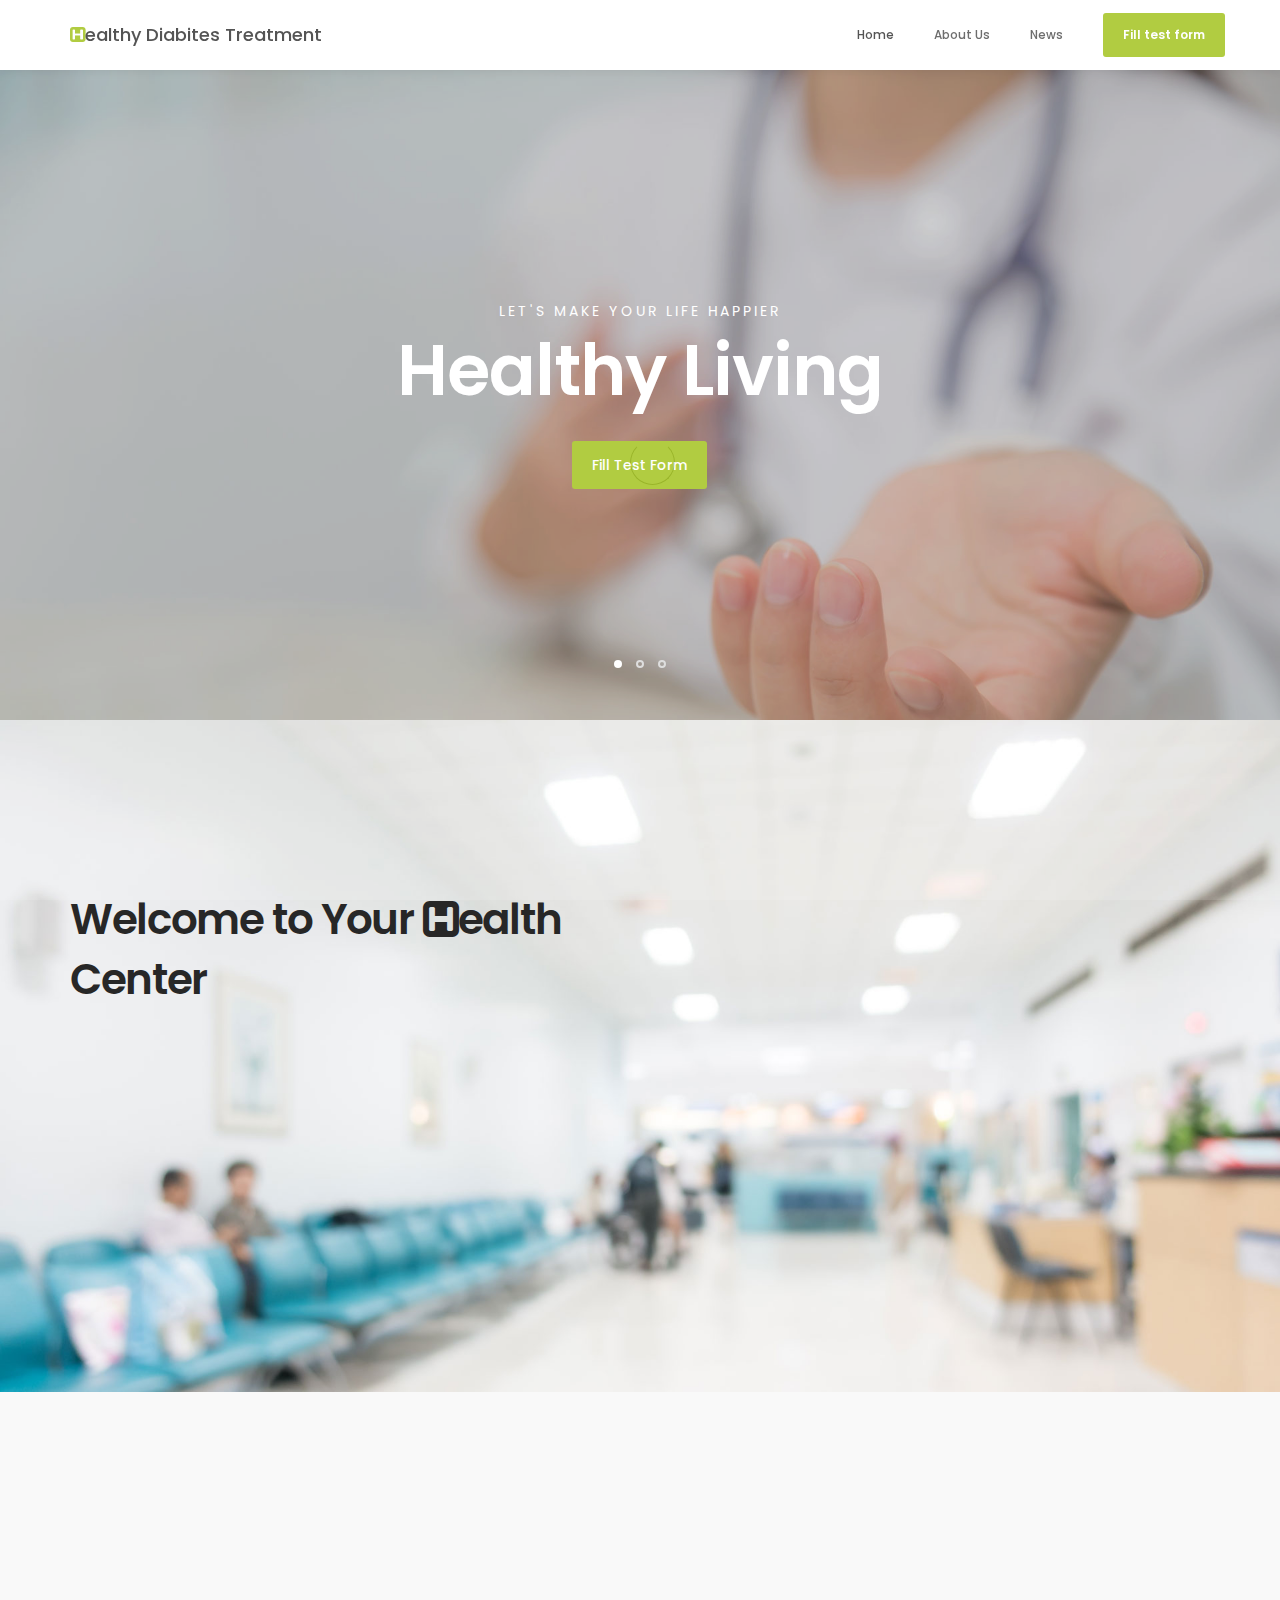
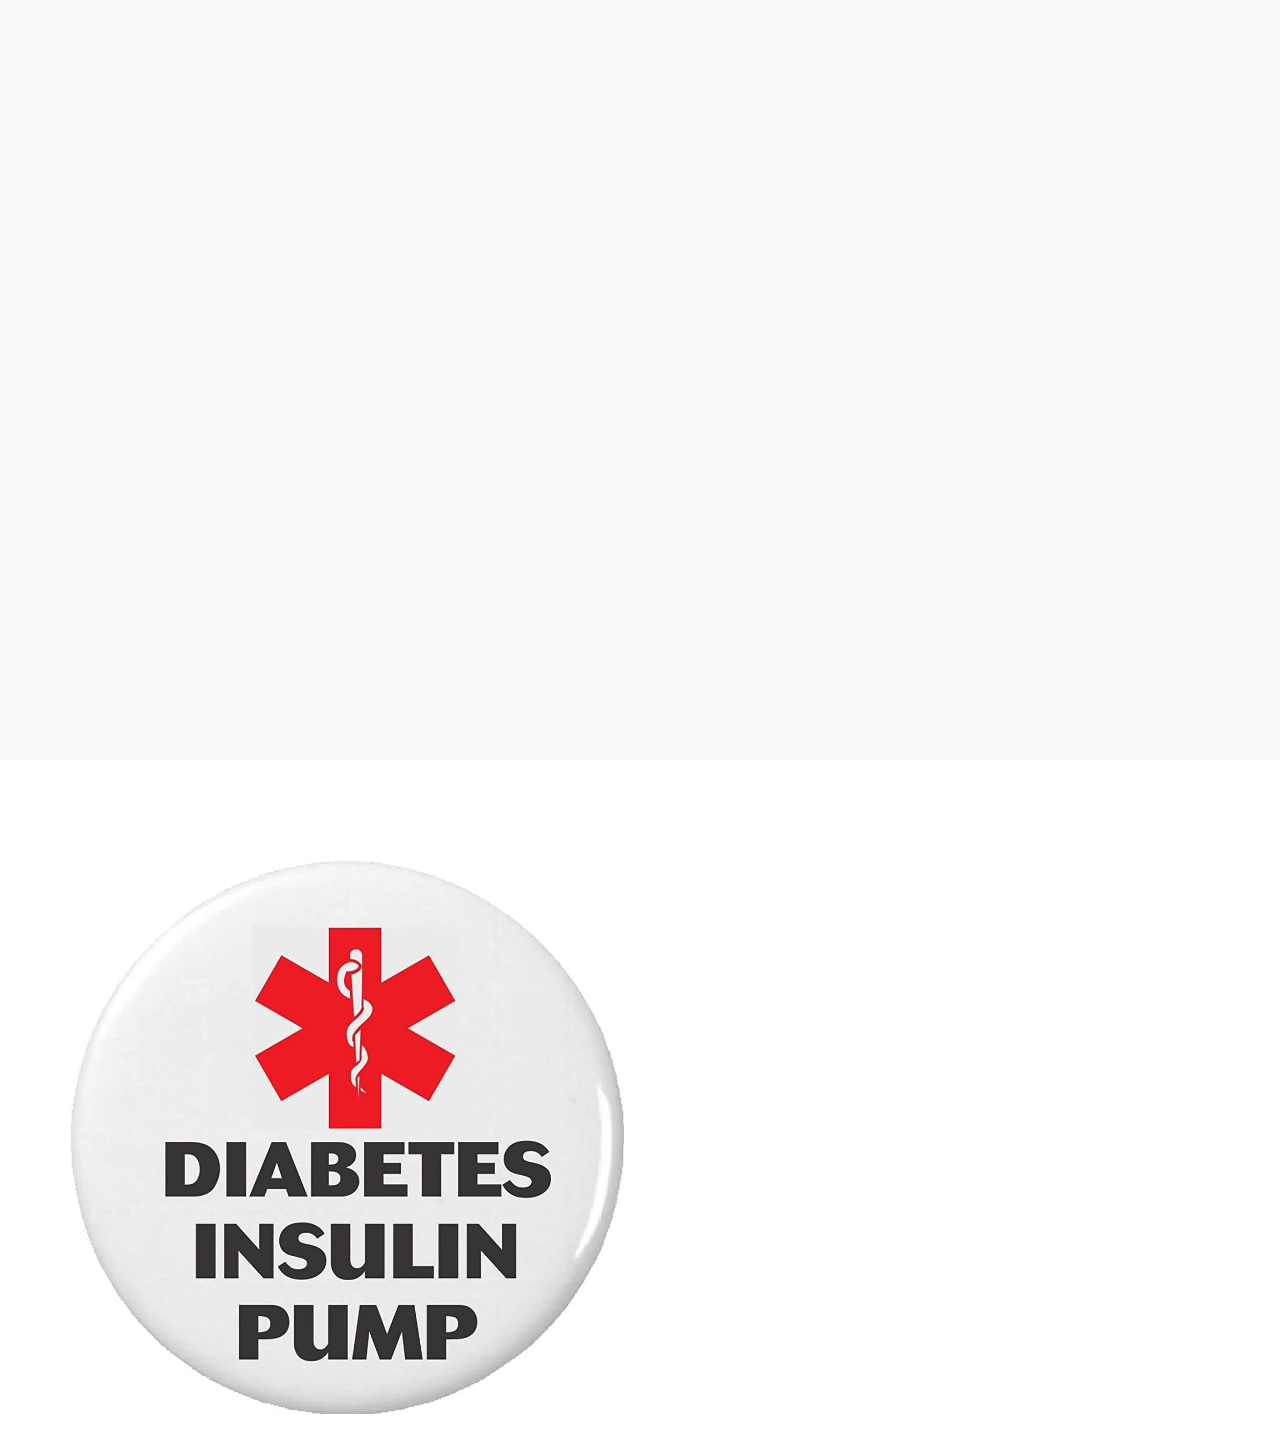
==== commit 0af412a4: "System build complete" ====
--- a/Templates/index.html
+++ b/Templates/index.html
@@ -151,7 +151,7 @@
                          <!-- NEWS THUMB -->
                          <div class="news-thumb wow fadeInUp" data-wow-delay="0.4s">
                               <!-- <a href="news-detail.html"> -->
-                                   <img src="../static/images/news-image1.jpg" class="img-responsive" alt="">
+                                   <img src="../static/images/news-image2.jpg" class="img-responsive" alt="">
                               </a>
                               <div class="news-info">
                                    <span>December 12, 2022</span>
@@ -175,7 +175,7 @@
                          <!-- NEWS THUMB -->
                          <div class="news-thumb wow fadeInUp" data-wow-delay="0.6s">
                               <!-- <a href="news-detail.html"> -->
-                                   <img src="../static/images/news-image2.jpg" class="img-responsive" alt="">
+                                   <img src="../static/images/news-image1.jpg" class="img-responsive" alt="">
                               </a>
                               <div class="news-info">
                                    <span>September 16, 2022</span>
@@ -212,7 +212,7 @@
 
                     <div class="col-md-6 col-sm-6">
                          <!-- CONTACT FORM HERE -->
-                         <form id="appointment-form" role="form" method="POST" action="#">
+                         <form id="appointment-form" role="form" method="POST">
 
                               <!-- SECTION TITLE -->
                               <div class="section-title wow fadeInUp" data-wow-delay="0.4s">
@@ -250,7 +250,7 @@
                                    </div>
                                    <div class="col-md-6 col-sm-6">
                                         <label for="Age">Age: </label>
-                                        <input type="number" class="form-control" id="Age" name="Age" placeholder="Age">
+                                        <input required type="number" class="form-control" id="Age" name="Age" placeholder="Age">
                                    </div>
 
                          
